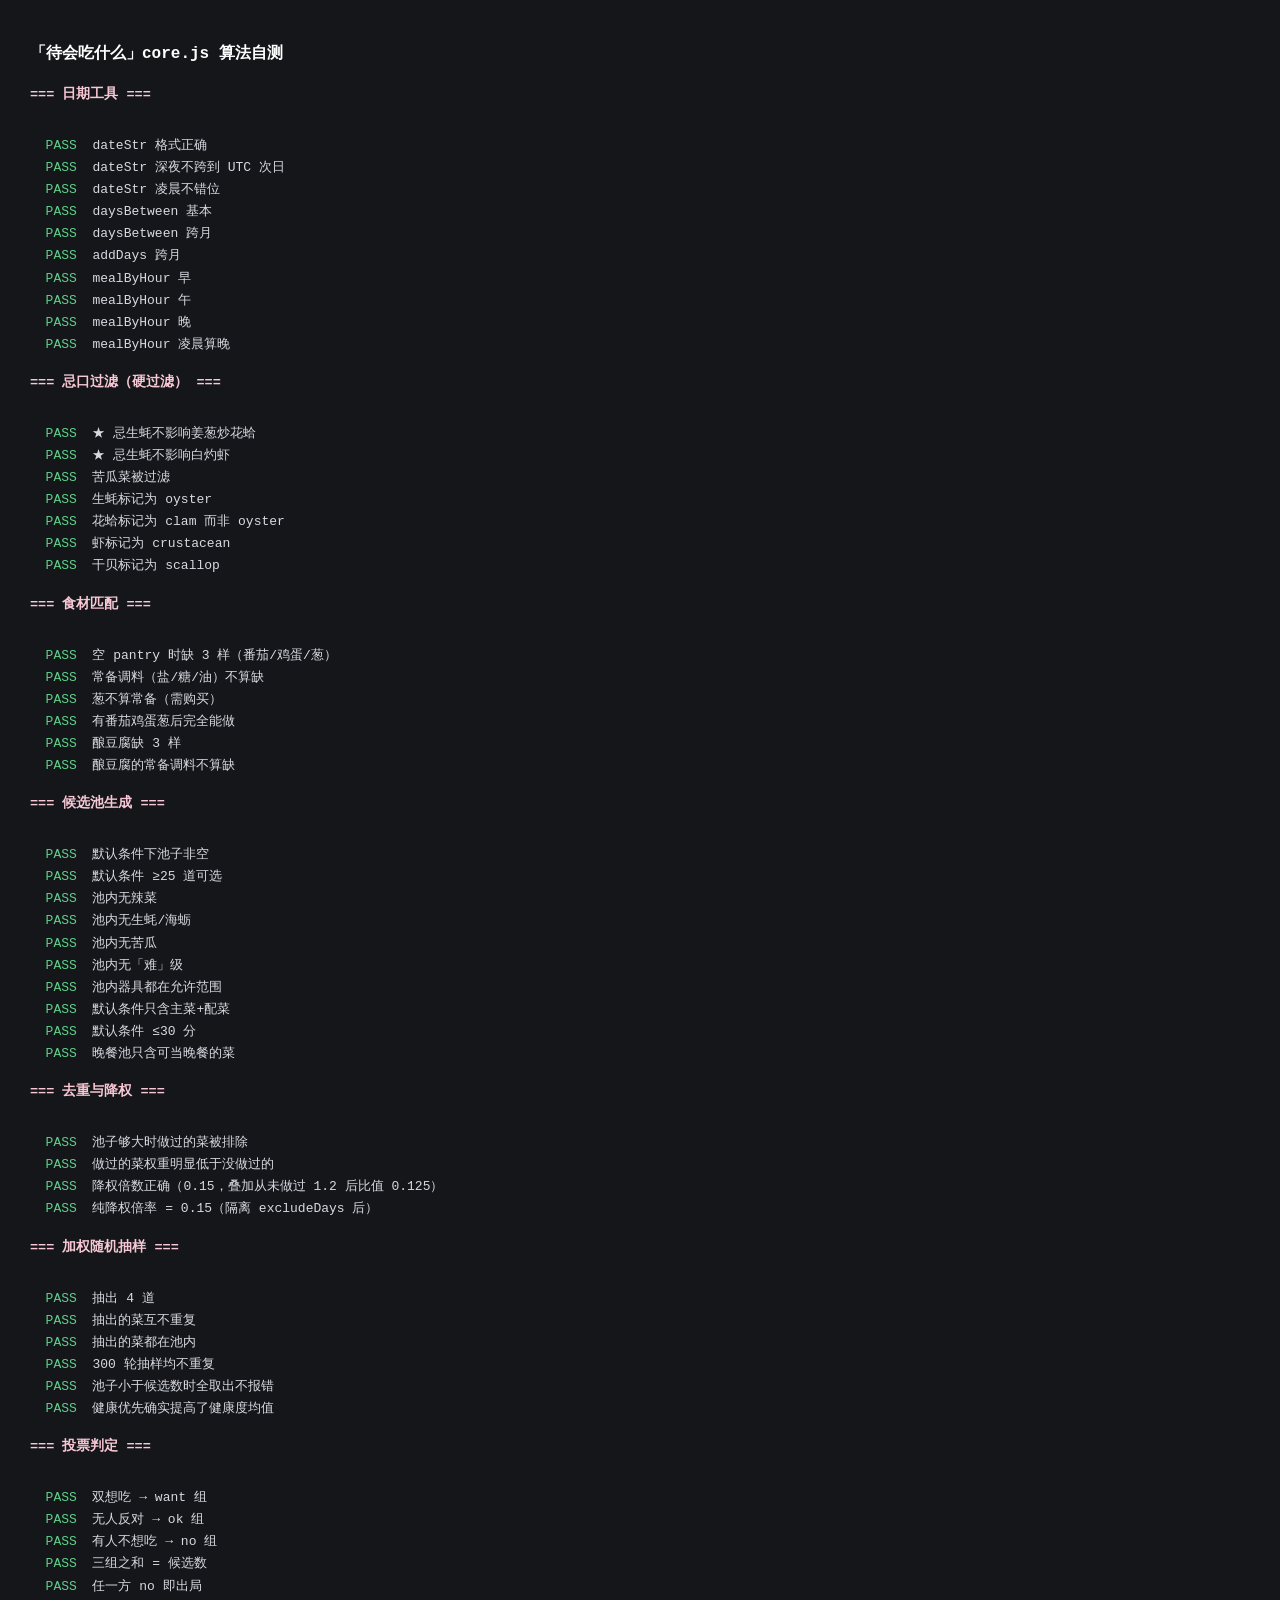
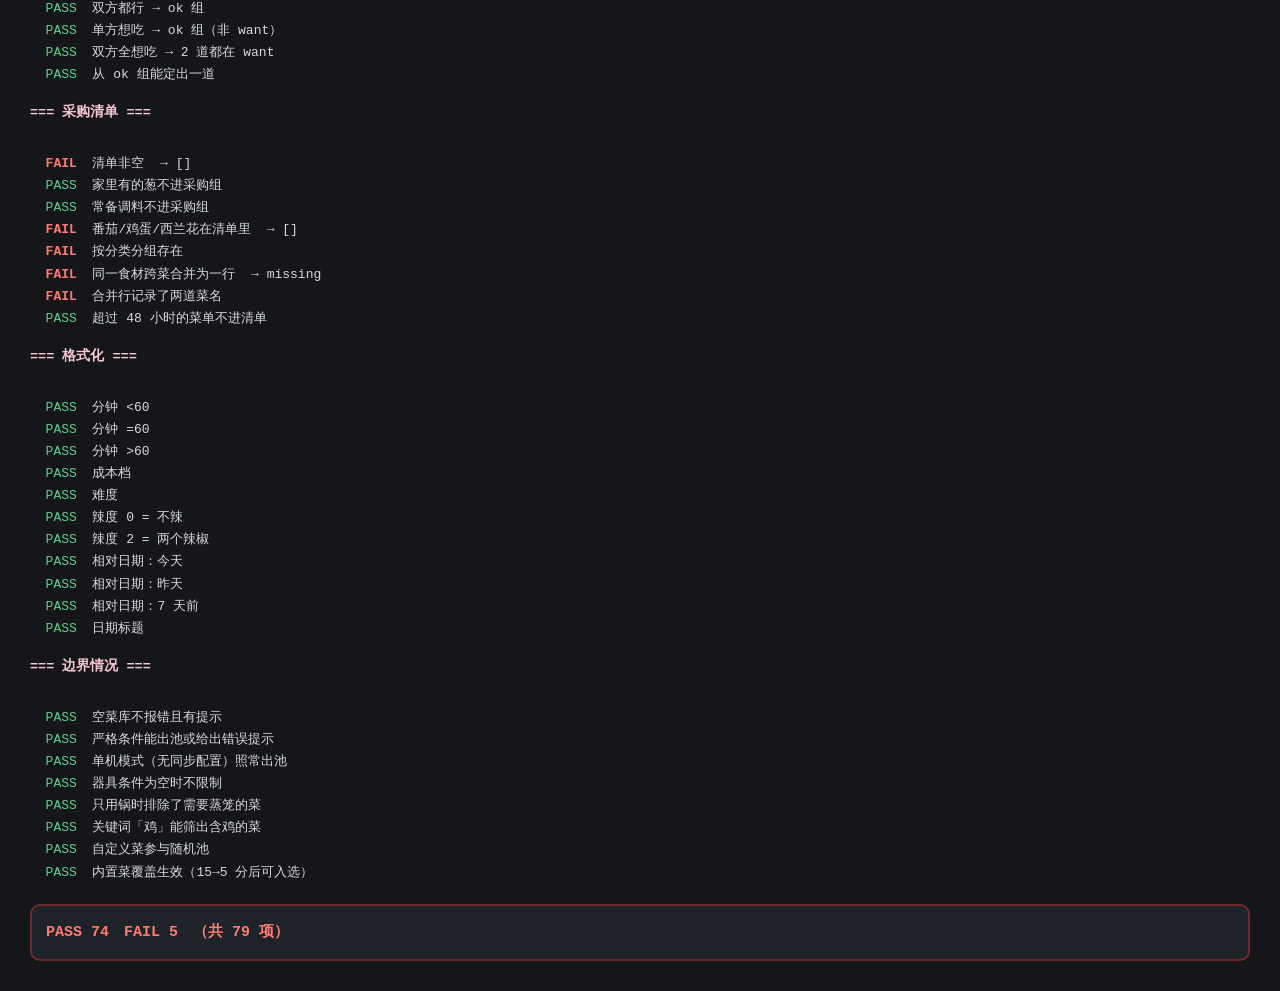
==== test-core.html @ a023638c "deploy chishenme 2026-10-10 17:11" ====
<!DOCTYPE html>
<html lang="zh-CN">
<head>
<meta charset="UTF-8">
<title>core.js 算法自测</title>
<style>
body{font-family:ui-monospace,Consolas,monospace;background:#14161a;color:#d6dae0;padding:22px;font-size:13px;line-height:1.7}
h1{font-size:16px;color:#fff;margin-bottom:14px}
.sec{color:#F7C8D4;font-weight:700;margin:16px 0 6px;font-size:13.5px}
.p{color:#5fd08a}
.f{color:#ff7b72;font-weight:700}
.sum{margin-top:20px;padding:14px;border-radius:10px;background:#1e2229;font-size:15px;font-weight:700}
.sum.ok{color:#5fd08a;border:2px solid #2c5c40}
.sum.bad{color:#ff7b72;border:2px solid #6b2b2b}
#out{white-space:pre-wrap}
</style>
</head>
<body>
<h1>「待会吃什么」core.js 算法自测</h1>
<div id="out">running…</div>
<script src="core.js"></script>
<script>
(async function () {
  const C = window.ChishenmeCore;
  const out = document.getElementById('out');
  let pass = 0, fail = 0, log = [];

  function ok(name, cond, extra) {
    if (cond) { pass++; log.push('  <span class="p">PASS</span>  ' + name); }
    else { fail++; log.push('  <span class="f">FAIL</span>  ' + name + (extra ? '  → ' + extra : '')); }
  }
  function section(t) { log.push('<div class="sec">=== ' + t + ' ===</div>'); }
  function flush() { out.innerHTML = log.join('\n'); }

  let ingDoc, recDoc;
  try {
    const [a, b] = await Promise.all([
      fetch('data/ingredients.json').then(r => r.json()),
      fetch('data/recipes.json').then(r => r.json())
    ]);
    ingDoc = a; recDoc = b;
  } catch (e) {
    out.innerHTML = '<span class="f">数据加载失败：' + e.message + '</span>';
    return;
  }

  const ingIndex = C.buildIngredientIndex(ingDoc.ingredients);
  const builtin = recDoc.recipes;
  const byId = {};
  builtin.forEach(r => byId[r.id] = r);

  /* 1. 日期工具 */
  section('日期工具');
  ok('dateStr 格式正确', /^\d{4}-\d{2}-\d{2}$/.test(C.dateStr(new Date(2026, 9, 9))));
  ok('dateStr 深夜不跨到 UTC 次日', C.dateStr(new Date(2026, 9, 9, 23, 30)) === '2026-10-09', C.dateStr(new Date(2026, 9, 9, 23, 30)));
  ok('dateStr 凌晨不错位', C.dateStr(new Date(2026, 9, 10, 0, 30)) === '2026-10-10');
  ok('daysBetween 基本', C.daysBetween('2026-10-01', '2026-10-09') === 8);
  ok('daysBetween 跨月', C.daysBetween('2026-09-28', '2026-10-02') === 4);
  ok('addDays 跨月', C.addDays('2026-10-31', 1) === '2026-11-01');
  ok('mealByHour 早', C.mealByHour(new Date(2026, 9, 9, 8)) === 'breakfast');
  ok('mealByHour 午', C.mealByHour(new Date(2026, 9, 9, 13)) === 'lunch');
  ok('mealByHour 晚', C.mealByHour(new Date(2026, 9, 9, 19)) === 'dinner');
  ok('mealByHour 凌晨算晚', C.mealByHour(new Date(2026, 9, 9, 2)) === 'dinner');
  flush();

  /* 2. 忌口 */
  section('忌口过滤（硬过滤）');
  const st = C.defaultState();
  st.members.a.allergies = ['oyster'];
  st.members.a.dislikes = ['bitter-melon'];
  st.members.a.maxSpicy = 0;
  st.members.b.maxSpicy = 0;

  const clamConf = C.recipeConflicts(byId['B14'], st, ingIndex);
  ok('★ 忌生蚝不影响姜葱炒花蛤', clamConf.length === 0, JSON.stringify(clamConf));
  ok('★ 忌生蚝不影响白灼虾', C.recipeConflicts(byId['B12'], st, ingIndex).length === 0);
  const fakeBitter = { id: 'X', name: '苦瓜炒蛋', spicy: 0, ingredients: [{ id: 'bitter-melon', amount: '1 根' }, { id: 'egg', amount: '2 个' }] };
  const bc = C.recipeConflicts(fakeBitter, st, ingIndex);
  ok('苦瓜菜被过滤', bc.length === 1 && bc[0].type === 'dislike', JSON.stringify(bc));
  ok('生蚝标记为 oyster', ingIndex.byId['oyster'].allergens.indexOf('oyster') !== -1);
  ok('花蛤标记为 clam 而非 oyster', ingIndex.byId['clam'].allergens.indexOf('clam') !== -1 && ingIndex.byId['clam'].allergens.indexOf('oyster') === -1);
  ok('虾标记为 crustacean', ingIndex.byId['shrimp'].allergens.indexOf('crustacean') !== -1);
  ok('干贝标记为 scallop', ingIndex.byId['dried-scallop'].allergens.indexOf('scallop') !== -1);
  flush();

  /* 3. 食材匹配 */
  section('食材匹配');
  const c1 = byId['C1'];
  let m = C.recipeMissing(c1, st, ingIndex);
  // 番茄炒蛋需要：番茄、鸡蛋、葱（葱不是常备调料，要买）；盐/糖是常备
  ok('空 pantry 时缺 3 样（番茄/鸡蛋/葱）', m.missing.length === 3 && !m.canCook, JSON.stringify(m.missing.map(x => x.id)));
  ok('常备调料（盐/糖/油）不算缺', m.missing.every(x => ['oil','salt','sugar','garlic','ginger'].indexOf(x.id) === -1));
  ok('葱不算常备（需购买）', m.missing.some(x => x.id === 'scallion'));
  st.pantry.items = ['egg', 'tomato', 'scallion'];
  m = C.recipeMissing(c1, st, ingIndex);
  ok('有番茄鸡蛋葱后完全能做', m.canCook && m.missing.length === 0, JSON.stringify(m.missing));
  m = C.recipeMissing(byId['B23'], st, ingIndex);
  // 酿豆腐需要：豆腐、猪肉末、香菇（淀粉/生抽是常备）
  ok('酿豆腐缺 3 样', m.missing.length === 3 && !m.canCook, JSON.stringify(m.missing.map(x => x.id)));
  ok('酿豆腐的常备调料不算缺', m.missing.every(x => ['starch','light-soy'].indexOf(x.id) === -1));
  flush();

  /* 4. 候选池 */
  section('候选池生成');
  st.pantry.items = [];
  const cond = C.defaultConditions();
  const now = new Date(2026, 9, 9, 19);
  const pool = C.buildPool(cond, builtin, st, ingIndex, { now, today: '2026-10-09' });
  ok('默认条件下池子非空', pool.pool.length > 0, 'size=' + pool.pool.length);
  ok('默认条件 ≥25 道可选', pool.afterDietCount >= 25, 'afterDiet=' + pool.afterDietCount);
  ok('池内无辣菜', pool.pool.every(r => r.spicy === 0));
  ok('池内无生蚝/海蛎', pool.pool.every(r => !r.ingredients.some(i => i.id === 'oyster' || i.id === 'small-oyster')));
  ok('池内无苦瓜', pool.pool.every(r => !r.ingredients.some(i => i.id === 'bitter-melon')));
  ok('池内无「难」级', pool.pool.every(r => r.difficulty <= 2));
  ok('池内器具都在允许范围', pool.pool.every(r => (r.tools || []).every(t => ['wok','steamer','airfryer','ricecooker'].indexOf(t) !== -1)));
  ok('默认条件只含主菜+配菜', pool.pool.every(r => ['main','side'].indexOf(r.role) !== -1));
  ok('默认条件 ≤30 分', pool.pool.every(r => r.minutes <= 30));
  ok('晚餐池只含可当晚餐的菜', pool.pool.every(r => r.meals.indexOf('dinner') !== -1));
  flush();

  /* 5. 去重 */
  section('去重与降权');
  const st2 = C.defaultState();
  st2.members.a.allergies = ['oyster'];
  st2.doneLog = [{ recipeId: 'C1', date: '2026-10-05', by: 'a' }];
  const pool2 = C.buildPool(cond, builtin, st2, ingIndex, { now, today: '2026-10-09' });
  ok('池子够大时做过的菜被排除', pool2.freshCount >= 4 ? pool2.pool.every(r => r.id !== 'C1') : true, 'fresh=' + pool2.freshCount + ' usedStale=' + pool2.usedStale);
  const wStale = C.weightOf(byId['C1'], cond, st2, ingIndex, '2026-10-09');
  const st3 = C.defaultState();
  const wFresh = C.weightOf(byId['C1'], cond, st3, ingIndex, '2026-10-09');
  ok('做过的菜权重明显低于没做过的', wStale < wFresh * 0.2, 'stale=' + wStale.toFixed(1) + ' fresh=' + wFresh.toFixed(1));
  // 降权倍数是 0.15；比值 0.125 = 0.15 / 1.2（没做过的菜另有 1.2 的「从未做过」加成）
  ok('降权倍数正确（0.15，叠加从未做过 1.2 后比值 0.125）', Math.abs(wStale / wFresh - 0.125) < 0.005, (wStale / wFresh).toFixed(4));
  // 隔离验证 0.15 倍率：同一个 state（C1 做过），只改 excludeDays。
  // 这样「从未做过 1.2 加成」在两边都不生效，只剩降权倍数。
  const cond7 = Object.assign({}, cond, { healthyFirst: false, excludeDays: 7 });
  const cond0 = Object.assign({}, cond, { healthyFirst: false, excludeDays: 0 });
  const wRecent = C.weightOf(byId['C1'], cond7, st2, ingIndex, '2026-10-09');
  const wNotExcluded = C.weightOf(byId['C1'], cond0, st2, ingIndex, '2026-10-09');
  ok('纯降权倍率 = 0.15（隔离 excludeDays 后）', Math.abs(wRecent / wNotExcluded - 0.15) < 0.005,
     'recent=' + wRecent.toFixed(1) + ' notExcluded=' + wNotExcluded.toFixed(1) + ' ratio=' + (wRecent / wNotExcluded).toFixed(4));
  flush();

  /* 6. 抽样 */
  section('加权随机抽样');
  let seed = 42;
  const rnd = () => { seed = (seed * 1103515245 + 12345) % 2147483648; return seed / 2147483648; };
  const picked = C.weightedPick(pool.pool, 4, cond, st, ingIndex, { rnd, today: '2026-10-09' });
  ok('抽出 4 道', picked.length === 4, 'got=' + picked.length);
  ok('抽出的菜互不重复', new Set(picked.map(r => r.id)).size === 4);
  ok('抽出的菜都在池内', picked.every(r => pool.pool.indexOf(r) !== -1));
  let dup = false;
  for (let i = 0; i < 300; i++) {
    const p = C.weightedPick(pool.pool, 5, cond, st, ingIndex, { rnd, today: '2026-10-09' });
    if (new Set(p.map(r => r.id)).size !== p.length) { dup = true; break; }
  }
  ok('300 轮抽样均不重复', !dup);
  ok('池子小于候选数时全取出不报错', C.weightedPick(pool.pool.slice(0, 2), 5, cond, st, ingIndex, { rnd, today: '2026-10-09' }).length === 2);
  // 健康优先是否真的影响结果
  const healthyOn = Object.assign({}, cond, { healthyFirst: true });
  const healthyOff = Object.assign({}, cond, { healthyFirst: false });
  let hSum = 0, nSum = 0;
  for (let i = 0; i < 400; i++) {
    hSum += C.weightedPick(pool.pool, 1, healthyOn, st, ingIndex, { rnd, today: '2026-10-09' })[0].healthy;
    nSum += C.weightedPick(pool.pool, 1, healthyOff, st, ingIndex, { rnd, today: '2026-10-09' })[0].healthy;
  }
  ok('健康优先确实提高了健康度均值', hSum > nSum, 'on=' + (hSum/400).toFixed(2) + ' off=' + (nSum/400).toFixed(2));
  flush();

  /* 7. 投票 */
  section('投票判定');
  const cands = ['C1', 'C9', 'B8', 'B1'];
  const va = { C1: 'want', C9: 'ok', B8: 'want', B1: 'no' };
  const vb = { C1: 'want', C9: 'want', B8: 'ok', B1: 'ok' };
  const g = C.groupVotes(cands, va, vb);
  ok('双想吃 → want 组', g.want.length === 1 && g.want[0] === 'C1', JSON.stringify(g.want));
  ok('无人反对 → ok 组', g.ok.length === 2 && g.ok.indexOf('C9') !== -1 && g.ok.indexOf('B8') !== -1, JSON.stringify(g.ok));
  ok('有人不想吃 → no 组', g.no.length === 1 && g.no[0] === 'B1');
  ok('三组之和 = 候选数', g.want.length + g.ok.length + g.no.length === cands.length);
  const g2 = C.groupVotes(['C1'], { C1: 'no' }, { C1: 'ok' });
  ok('任一方 no 即出局', g2.no.length === 1 && g2.want.length === 0 && g2.ok.length === 0);
  const g3 = C.groupVotes(['C1'], { C1: 'ok' }, { C1: 'ok' });
  ok('双方都行 → ok 组', g3.ok.length === 1);
  const g4 = C.groupVotes(['C1'], { C1: 'want' }, { C1: 'ok' });
  ok('单方想吃 → ok 组（非 want）', g4.ok.length === 1 && g4.want.length === 0);
  const g5 = C.groupVotes(['C1', 'C9'], { C1: 'want', C9: 'want' }, { C1: 'want', C9: 'want' });
  ok('双方全想吃 → 2 道都在 want', g5.want.length === 2);
  ok('从 ok 组能定出一道', g.ok.indexOf(C.pickFromOk(g.ok, byId, rnd)) !== -1);
  flush();

  /* 8. 采购清单 */
  section('采购清单');
  const st4 = C.defaultState();
  st4.pantry.items = ['scallion'];
  const list = C.buildShoppingList([
    { recipeId: 'C1', date: '2026-10-09' },
    { recipeId: 'C9', date: '2026-10-09' }
  ], st4, ingIndex, byId);
  const ids = list.toBuy.map(x => x.id);
  ok('清单非空', list.toBuy.length > 0, JSON.stringify(ids));
  ok('家里有的葱不进采购组', ids.indexOf('scallion') === -1, JSON.stringify(ids));
  ok('常备调料不进采购组', ids.indexOf('oil') === -1 && ids.indexOf('garlic') === -1);
  ok('番茄/鸡蛋/西兰花在清单里', ids.indexOf('tomato') !== -1 && ids.indexOf('egg') !== -1 && ids.indexOf('broccoli') !== -1, JSON.stringify(ids));
  ok('按分类分组存在', Object.keys(list.toBuyByCat).length > 0);
  const st5 = C.defaultState();
  const list2 = C.buildShoppingList([
    { recipeId: 'C1', date: '2026-10-09' },
    { recipeId: 'F6', date: '2026-10-09' }
  ], st5, ingIndex, byId);
  const tomato = list2.toBuy.filter(x => x.id === 'tomato')[0];
  ok('同一食材跨菜合并为一行', tomato && tomato.amounts.length === 2, tomato ? JSON.stringify(tomato.amounts) : 'missing');
  ok('合并行记录了两道菜名', tomato && tomato.dishes.length === 2, tomato ? JSON.stringify(tomato.dishes) : '');
  const list3 = C.buildShoppingList([{ recipeId: 'C1', date: '2026-10-01' }], C.defaultState(), ingIndex, byId);
  ok('超过 48 小时的菜单不进清单', list3.toBuy.length === 0);
  flush();

  /* 9. 格式化 */
  section('格式化');
  ok('分钟 <60', C.fmtMinutes(45) === '45 分钟');
  ok('分钟 =60', C.fmtMinutes(60) === '1 小时');
  ok('分钟 >60', C.fmtMinutes(200) === '3 小时 20 分');
  ok('成本档', C.fmtCost(1) === '¥' && C.fmtCost(3) === '¥¥¥');
  ok('难度', C.fmtDifficulty(1) === '简单' && C.fmtDifficulty(2) === '中等');
  ok('辣度 0 = 不辣', C.fmtSpicy(0) === '不辣');
  ok('辣度 2 = 两个辣椒', C.fmtSpicy(2) === '🌶️🌶️');
  ok('相对日期：今天', C.fmtRelativeDate('2026-10-09', '2026-10-09') === '今天');
  ok('相对日期：昨天', C.fmtRelativeDate('2026-10-08', '2026-10-09') === '昨天');
  ok('相对日期：7 天前', C.fmtRelativeDate('2026-10-02', '2026-10-09') === '7 天前');
  ok('日期标题', C.fmtDateTitle('2026-10-09') === '10月9日 周五', C.fmtDateTitle('2026-10-09'));
  flush();

  /* 10. 边界 */
  section('边界情况');
  const emptyPool = C.buildPool(cond, [], st, ingIndex, { now, today: '2026-10-09' });
  ok('空菜库不报错且有提示', emptyPool.pool.length === 0 && emptyPool.notes.length > 0);
  const strict = Object.assign(C.defaultConditions(), { maxMinutes: 15, cheapOnly: true, easyOnly: true });
  const sp = C.buildPool(strict, builtin, st, ingIndex, { now, today: '2026-10-09' });
  ok('严格条件能出池或给出错误提示', sp.pool.length > 0 || sp.notes.some(n => n.level === 'error'), 'size=' + sp.pool.length);
  const solo = C.defaultState();
  ok('单机模式（无同步配置）照常出池', C.buildPool(cond, builtin, solo, ingIndex, { now, today: '2026-10-09' }).pool.length > 0);
  const noTools = Object.assign(C.defaultConditions(), { tools: [] });
  ok('器具条件为空时不限制', C.buildPool(noTools, builtin, st, ingIndex, { now, today: '2026-10-09' }).pool.length > 0);
  const onlyWok = Object.assign(C.defaultConditions(), { tools: ['wok'] });
  const wp = C.buildPool(onlyWok, builtin, st, ingIndex, { now, today: '2026-10-09' });
  ok('只用锅时排除了需要蒸笼的菜', wp.pool.every(r => (r.tools || []).every(t => t === 'wok')), 'size=' + wp.pool.length);
  const kw = Object.assign(C.defaultConditions(), { keyword: '鸡' });
  const kp = C.buildPool(kw, builtin, st, ingIndex, { now, today: '2026-10-09' });
  ok('关键词「鸡」能筛出含鸡的菜', kp.pool.length > 0 && kp.pool.length < pool.pool.length, 'size=' + kp.pool.length);
  // 自定义菜参与随机
  const stC = C.defaultState();
  stC.customRecipes = [{
    id: 'my1', name: '我的菜', emoji: '🍲', meals: ['dinner'], role: 'main',
    minutes: 20, cost: 1, difficulty: 1, spicy: 0, healthy: 4,
    tools: ['wok'], tags: ['家常'], ingredients: [{ id: 'egg', amount: '2 个' }], tip: ''
  }];
  const cp = C.buildPool(cond, builtin, stC, ingIndex, { now, today: '2026-10-09' });
  ok('自定义菜参与随机池', cp.pool.some(r => r.id === 'my1'), 'size=' + cp.pool.length);
  // 内置菜覆盖生效
  const stO = C.defaultState();
  stO.recipeOverrides = { C1: { minutes: 5 } };
  const op = C.buildPool(Object.assign(C.defaultConditions(), { maxMinutes: 10 }), builtin, stO, ingIndex, { now, today: '2026-10-09' });
  ok('内置菜覆盖生效（15→5 分后可入选）', op.pool.some(r => r.id === 'C1'), 'size=' + op.pool.length);
  flush();

  /* 汇总 */
  const cls = fail ? 'bad' : 'ok';
  log.push('<div class="sum ' + cls + '">PASS ' + pass + '　FAIL ' + fail + '　（共 ' + (pass + fail) + ' 项）</div>');
  out.innerHTML = log.join('\n');
})();
</script>
</body>
</html>
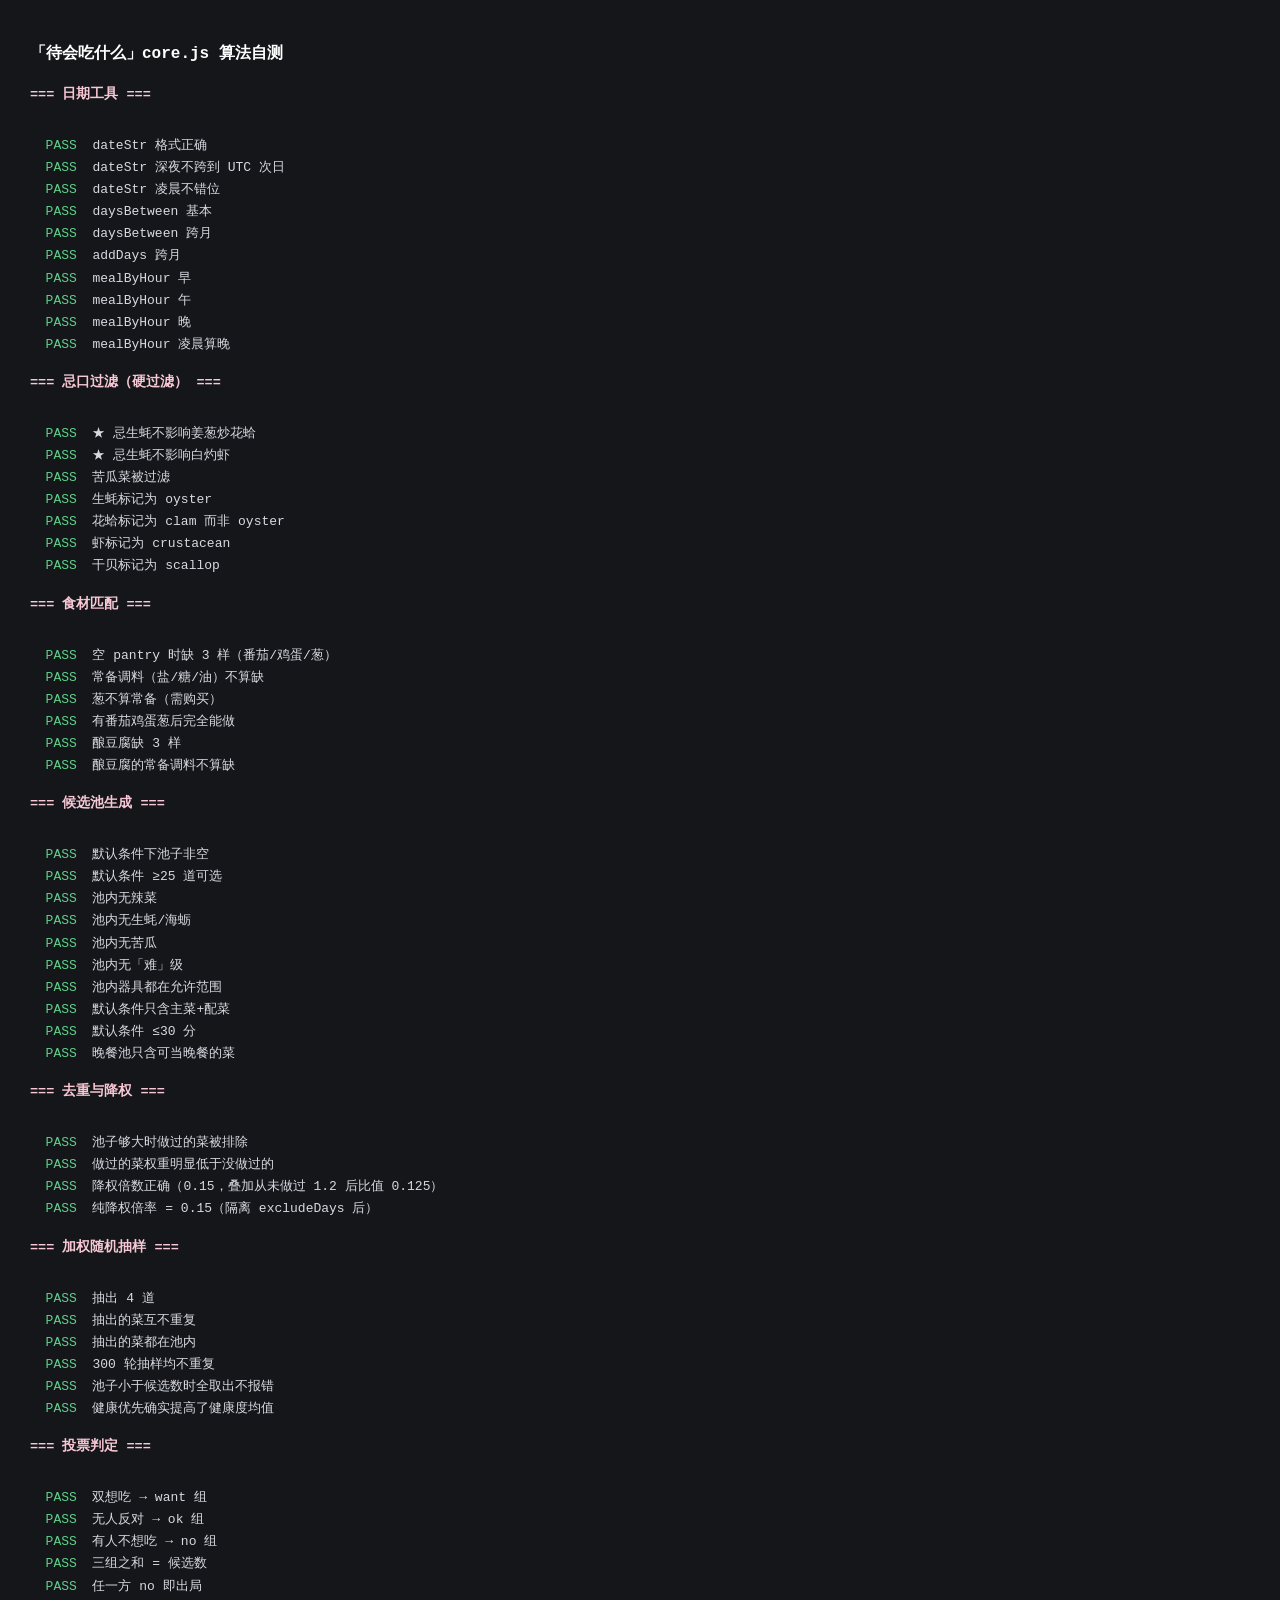
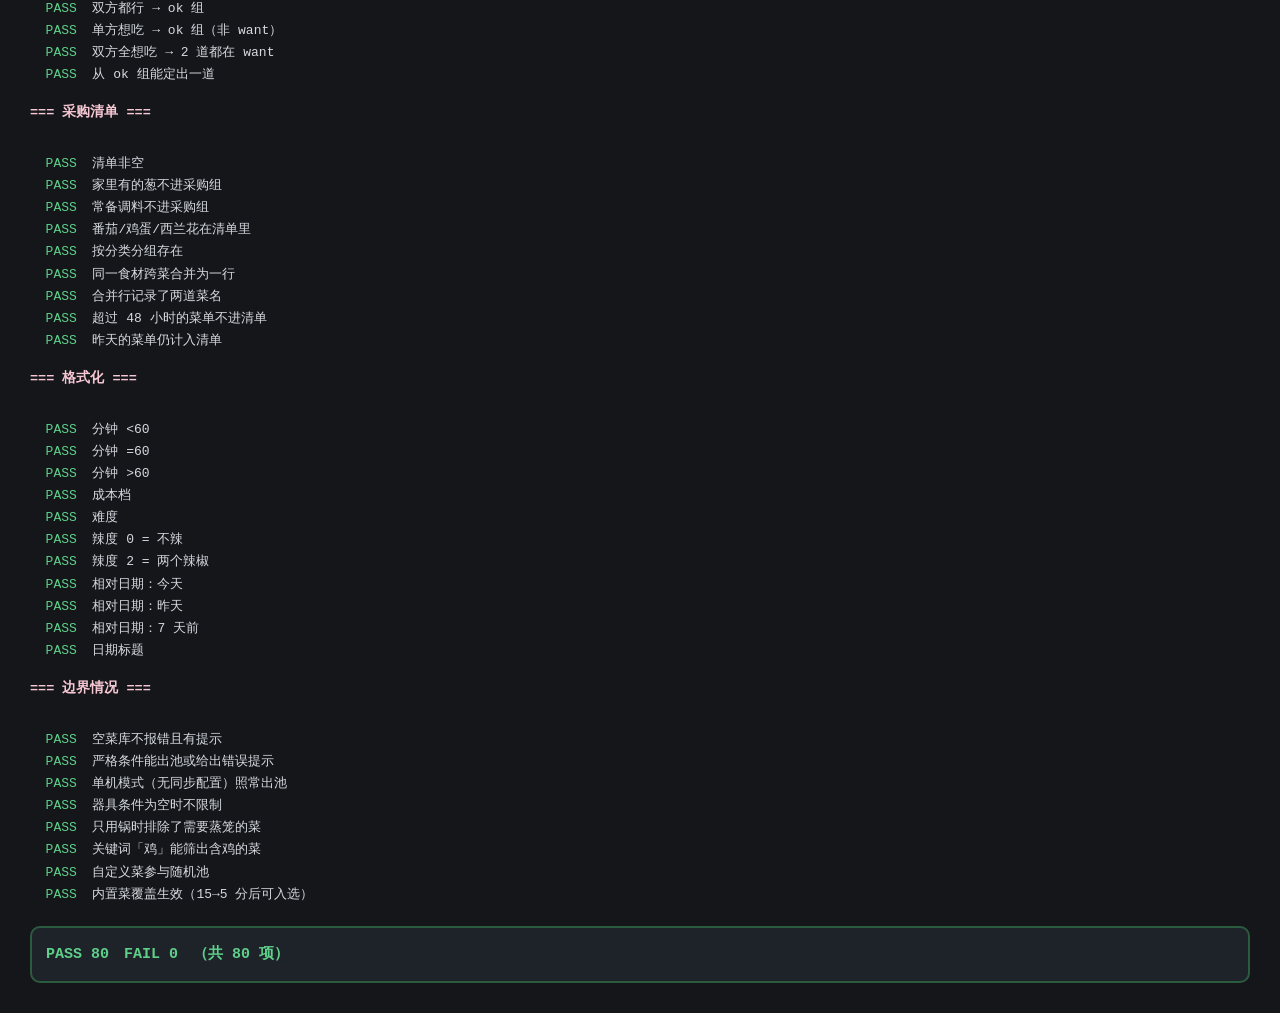
==== commit 8929098a: "deploy chishenme 2026-10-11 23:29" ====
--- a/test-core.html
+++ b/test-core.html
@@ -190,11 +190,14 @@
 
   /* 8. 采购清单 */
   section('采购清单');
+  // 用「今天」而不是硬编码日期 —— 清单有「超过 48 小时丢弃」规则，
+  // 写死日期会让测试在两天后自己失败（踩过一次）。
+  const TODAY = C.dateStr();
   const st4 = C.defaultState();
   st4.pantry.items = ['scallion'];
   const list = C.buildShoppingList([
-    { recipeId: 'C1', date: '2026-10-09' },
-    { recipeId: 'C9', date: '2026-10-09' }
+    { recipeId: 'C1', date: TODAY },
+    { recipeId: 'C9', date: TODAY }
   ], st4, ingIndex, byId);
   const ids = list.toBuy.map(x => x.id);
   ok('清单非空', list.toBuy.length > 0, JSON.stringify(ids));
@@ -204,14 +207,20 @@
   ok('按分类分组存在', Object.keys(list.toBuyByCat).length > 0);
   const st5 = C.defaultState();
   const list2 = C.buildShoppingList([
-    { recipeId: 'C1', date: '2026-10-09' },
-    { recipeId: 'F6', date: '2026-10-09' }
+    { recipeId: 'C1', date: TODAY },
+    { recipeId: 'F6', date: TODAY }
   ], st5, ingIndex, byId);
   const tomato = list2.toBuy.filter(x => x.id === 'tomato')[0];
   ok('同一食材跨菜合并为一行', tomato && tomato.amounts.length === 2, tomato ? JSON.stringify(tomato.amounts) : 'missing');
   ok('合并行记录了两道菜名', tomato && tomato.dishes.length === 2, tomato ? JSON.stringify(tomato.dishes) : '');
-  const list3 = C.buildShoppingList([{ recipeId: 'C1', date: '2026-10-01' }], C.defaultState(), ingIndex, byId);
-  ok('超过 48 小时的菜单不进清单', list3.toBuy.length === 0);
+  // 超过 48 小时 = 今天往前 3 天
+  const tooOld = C.addDays(TODAY, -3);
+  const list3 = C.buildShoppingList([{ recipeId: 'C1', date: tooOld }], C.defaultState(), ingIndex, byId);
+  ok('超过 48 小时的菜单不进清单', list3.toBuy.length === 0, 'date=' + tooOld);
+  // 昨天的菜单仍应计入（1 天 ≤ 48 小时）
+  const yesterday = C.addDays(TODAY, -1);
+  const list4 = C.buildShoppingList([{ recipeId: 'C1', date: yesterday }], C.defaultState(), ingIndex, byId);
+  ok('昨天的菜单仍计入清单', list4.toBuy.length > 0, 'date=' + yesterday);
   flush();
 
   /* 9. 格式化 */
